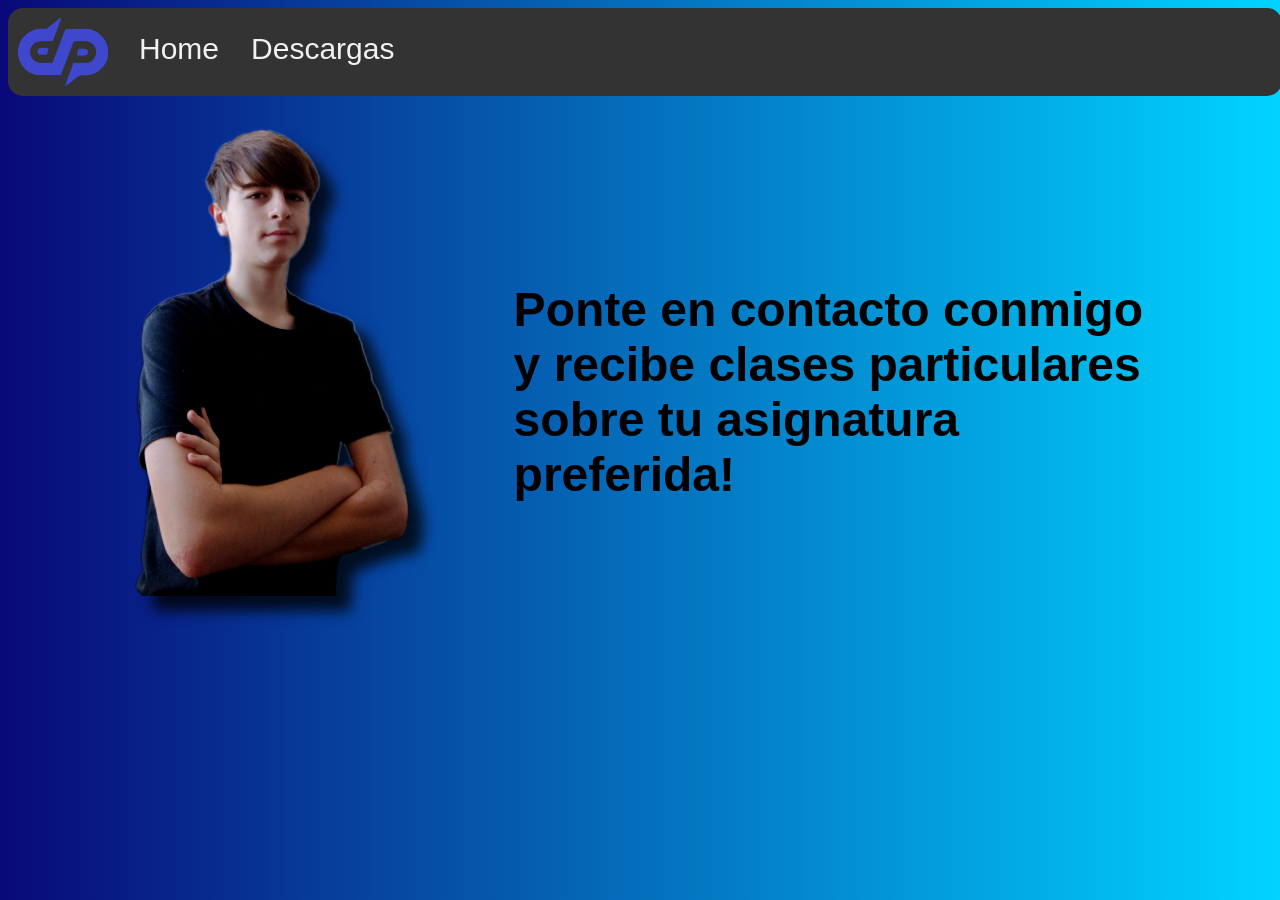
==== index.html @ e8c95cde "Add files via upload" ====
<!DOCTYPE html>
<html>
  <head>
    <meta charset="utf-8">
    <meta name="viewport" content="width=device-width">
    <title>DimensionPardo Official Webpage</title>
            <link rel = "icon" href = "logo2.png" type = "image/x-icon">
    <link href="style.css" rel="stylesheet" type="text/css" />
    <div class="menu">
	    <img id="logo" src="logo.png" width="90px">

	    <a href="index.html">Home</a>    
	    <a href="descargas.html">Descargas</a>
	    <script src="https://apis.google.com/js/platform.js"></script>
<div class="youtube">
<div class="g-ytsubscribe" data-channelid="UCZCXbgLeDSXc31wUa0HUccA" data-layout="default" data-count="default"></div>
	    </div></div>
  </head>
  <body>
	  <br><br><br><br><br><br>
    <script src="script.js"></script>
    <img src="PABLO.png" id="pablo">
    <h2 id="presentation">Ponte en contacto conmigo y recibe clases particulares sobre tu asignatura preferida!</h2>
    
  </body>
</html>
---- style.css ----
.menu {
  overflow: hidden;
  background-color: #333;
  position: fixed; /* Set the navbar to fixed position */
  top: 1; /* Position the navbar at the top of the page */
  width: 99.5%; /* Full width */
  border-radius: 15px;
  animation-name: fadein;
  animation-duration: 2s;
  z-index: 10;
}

/* Links inside the navbar */
.menu a {
  float: left;
  margin-top: 10px;
  display: block;
  color: #f2f2f2;
  text-align: center;
  padding: 14px 16px;
  text-decoration: none;
  border-radius: 15px;
  font-family: 'Segoe UI', Tahoma, Geneva, Verdana, sans-serif;
  font-size: 30px;
}
.menu a:hover {
	color: white;
	background-color: blue;
}

@keyframes fadein {
  from {opacity: 0;}
  to {opacity: 1;}
}

.youtube{
	padding-top: 30px;
	padding-left: 415px;
}

#logo{
	padding-left: 10px;
	padding-right: 15px;
	padding-top: 10px;
	padding-bottom: 10px;
	float: left;
}

#pablo{
	width:25%;
	padding-left: 8%;
	animation-name: leftappear;
	animation-duration: 2s;
	filter: drop-shadow(15px 15px 7px rgba(0,0,0,0.8));
}

#presentation{
	float: right;
	width: 50%;
	font-size: 300%;
	padding-right: 10%;
	padding-top: 10%;
	animation-name: rightappear;
	animation-duration: 2s;
	font-family: 'Segoe UI', Tahoma, Geneva, Verdana, sans-serif;
}

@keyframes leftappear{
	from {margin-left: -500px;transform: rotate(-45deg);}
	to{margin-left: 0px;transform: rotate(0deg);}
}

@keyframes rightappear{
	from {margin-right: -500px;transform: rotate(-45deg);}
	to{margin-right: 0px;transform: rotate(0deg);}
}

body{
	background: linear-gradient(90deg,rgba(9,9,121,1) 0%, rgba(0,212,255,1) 100%);
}

h1{
	text-align: center;
	font-family: 'Segoe UI', Tahoma, Geneva, Verdana, sans-serif;
	font-size: 200%;
}



#filmora-logo{
	width: 125px;
	padding-top: 10px;
	padding-bottom: 10px;
	position: relative;
}

#dr17{
	width: 150px;
}

#blender-logo{
	width: 150px;
	padding-top: 10px;
	padding-bottom: 10px;
}


h3{
	font-size: 300%;
	margin-bottom:-5px;
}

button {
  border-radius: 10px;
  background: linear-gradient(180deg,rgb(255, 196, 0) 0%, rgb(255, 115, 0) 100%);
  border: none;
  color: #FFFFFF;
  text-align: center;
  font-size: 28px;
  padding: 20px;
  width: 300px;
  transition: all 0.5s;
  cursor: pointer;
  margin: 5px;
  vertical-align: middle;
}

button span {
  cursor: pointer;
  position: relative;
  transition: 0.5s;
}

button span:after {
  content: '\00bb';
  opacity: 0;
  top: 0;
  right: -20px;
  transition: 0.5s;
}

button:hover span {
  padding-right: 25px;
}

button:hover span:after {
  opacity: 1;
  right: 0;
}

#davinci-resolve{
display: inline-block;
padding-left: 5%;
text-align: center;
}

#filmora{
display: inline-block;
padding-left: 15%;
text-align: center;
}

#blender{
	display: inline-block;
	text-align: center;
	padding-left: 15%;
}

#davinci-resolve-crack{
display: inline-block;
padding-left: 5%;
text-align: center;
}

#filmora-crack2{
display: inline-block;
padding-left: 5%;
text-align: center;
}

#filmora-crack1{
	display: inline-block;
	text-align: center;
	padding-left: 6%;
}
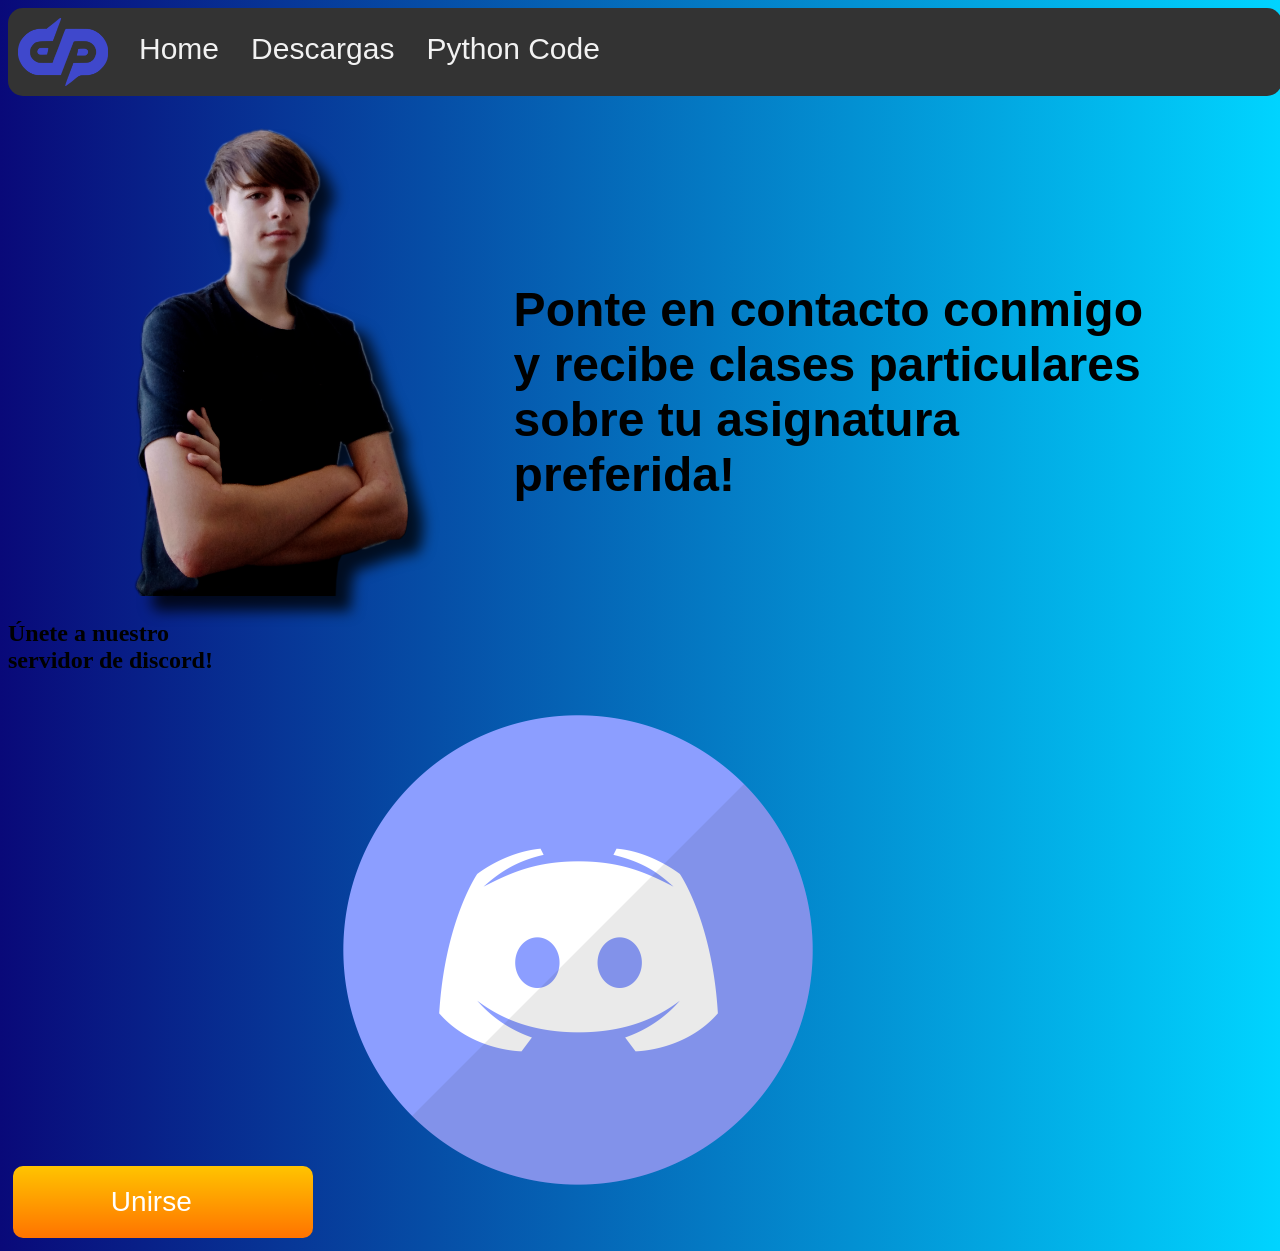
==== commit 521c7820: "Add files via upload" ====
--- a/index.html
+++ b/index.html
@@ -11,6 +11,7 @@
 
 	    <a href="index.html">Home</a>    
 	    <a href="descargas.html">Descargas</a>
+	    <a href="pythoncode.html">Python Code</a>
 	    <script src="https://apis.google.com/js/platform.js"></script>
 <div class="youtube">
 <div class="g-ytsubscribe" data-channelid="UCZCXbgLeDSXc31wUa0HUccA" data-layout="default" data-count="default"></div>
@@ -21,6 +22,11 @@
     <script src="script.js"></script>
     <img src="PABLO.png" id="pablo">
     <h2 id="presentation">Ponte en contacto conmigo y recibe clases particulares sobre tu asignatura preferida!</h2>
-    
+    <div id="discord">
+	    <h2>Únete a nuestro <br>servidor de discord!</h2>
+	    <button id="discordbutton" onclick="window.open('https://discord.gg/NKVdXRjBxf')"><span>Unirse </span></button>
+
   </body>
+    	    <img src="discord.png" id="discordlogo">
+
 </html>
